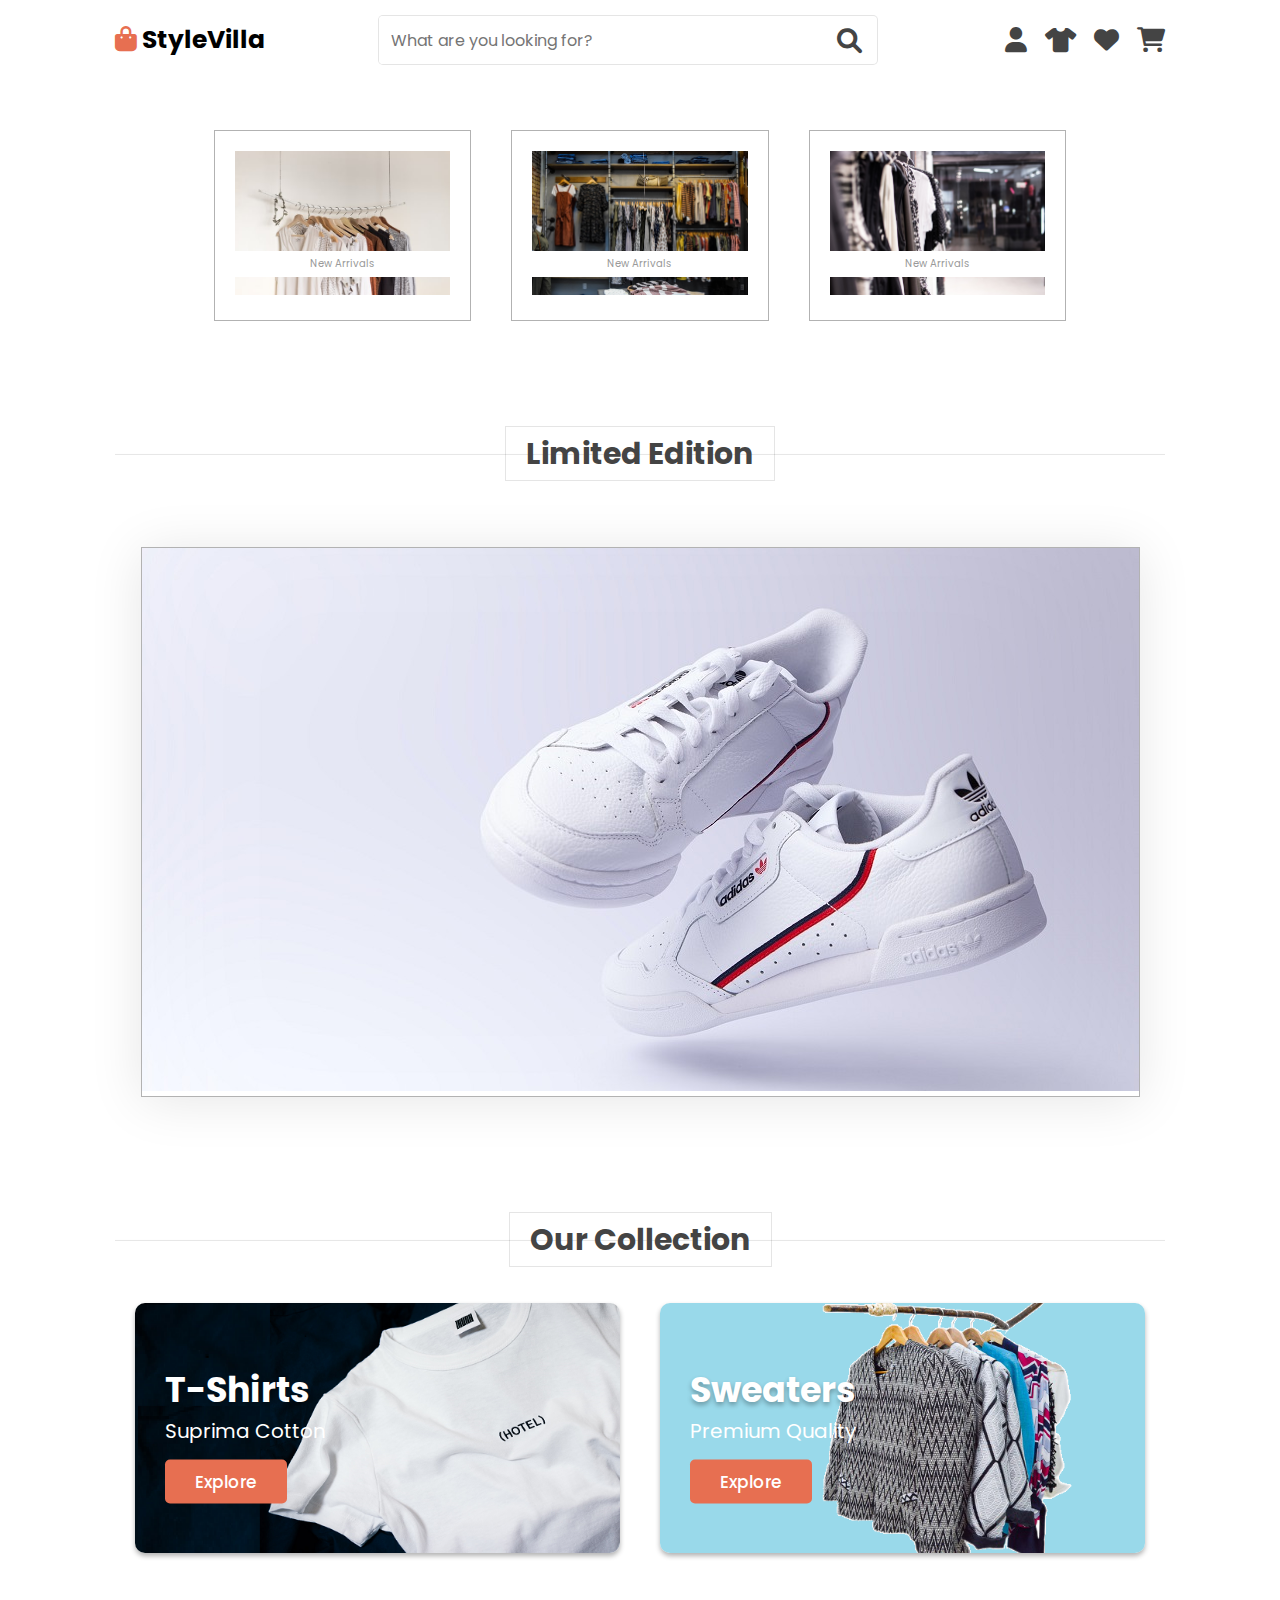
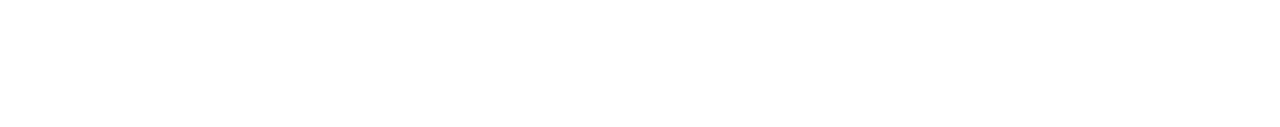
==== index.html @ 06cf0696 "docs: added home page" ====
<!DOCTYPE html>
<html lang="en">
  <head>
    <meta charset="UTF-8" />
    <meta http-equiv="X-UA-Compatible" content="IE=edge" />
    <meta name="viewport" content="width=device-width, initial-scale=1.0" />
    <link
      rel="stylesheet"
      href="https://cdnjs.cloudflare.com/ajax/libs/font-awesome/6.0.0/css/all.min.css"
    />
    <link rel="stylesheet" href="https://uiplugin.netlify.app/src.css">
    <link rel="stylesheet" href="style.css" />
    <title>StyleVilla - Shop for Men & Women Clothes</title>
  </head>
  <body>
    <!--Header-->
    <header class="header">
      <div class="header-1">
        <a href="./index.html" class="logo">
          <i class="fa-solid fa-bag-shopping"></i> StyleVilla
        </a>
        <form action="" class="search-form">
          <input
            type="search"
            name=""
            placeholder="What are you looking for?"
            id="search-box"
          />
          <label for="search-box" class="fas fa-search"></label>
        </form>
        
        <div class="icons">
          <div id="search-btn" class="fas fa-search"></div>
          <a href="./login.html" class="fas fa-user"></a>
          <a href="./product.html" class="fa-solid fa-shirt"></a>
          <a href="./wishlist.html" class="fas fa-heart"></a>
          <a href="./cart.html" class="fas fa-shopping-cart"></a>
        </div>
      </div>
    </header>

    <section class="arrival" id="arrival">
      <div class="box-container">
        <div class="box">
          <div class="image">
            <img src="image/card1.jpg" alt="" />
            <small class="small-txt">New Arrivals</small>
          </div>
        </div>

        <div class="box">
          <div class="image">
            <img src="image/card2.jpg" alt="" />
            <small class="small-txt">New Arrivals</small>
          </div>
        </div>

        <div class="box">
          <div class="image">
            <img src="image/card3.jpg" alt="" />
            <small class="small-txt">New Arrivals</small>
          </div>
        </div>
    </section>
    <!-- featured section starts  -->

    <section class="feature" id="featured">
      <h1 class="heading"><span> Limited edition </span></h1>

      <div class="row">
        <div class="image-container">
          <div class="banner-img">
            <img src="./image/hero.jpg" alt="" />
          </div>
        </div>
      </div>
    </section>

    <section class="deal" id="deal">
      <h1 class="heading"><span> our collection </span></h1>

      <div class="box-container">
        <div class="box">
          <img src="image/sum-tshirt.jpg" alt="" />
          <div class="content">
            <h3>T-shirts</h3>
            <p>Suprima Cotton</p>
            <a href="#"><button class="btn">explore</button></a>
          </div>
        </div>

        <div class="box">
          <img src="image/win-dresses.png" alt="" />
          <div class="content">
            <h3 class="lightbg">Sweaters</h3>
            <p class="lightbg">Premium Quality</p>
            <a href="#"><button class="btn">explore</button></a>
          </div>
        </div>
      </div>
    </section>
  </body>
</html>
---- style.css ----
@import url("https://fonts.googleapis.com/css2?family=Poppins:wght@100;300;400;500;600&display=swap");

:root {
  --green: #27ae60;
  --dark-color: #219150;
  --black: #444;
  --light-color: #666;
  --border: 0.1rem solid rgba(0, 0, 0, 0.1);
  --border-hover: 0.1rem solid var(--black);
  --box-shadow: 0 0.5rem 1rem rgba(0, 0, 0, 0.1);
  --body-bg: #f8edeb;
  --border-color: #9a9a9a;
  --bg-color: #ffffff;
  --font-color: #9a9a9a;
  --btn-color: #3b82f6;
  --default-color: #000000;
  --pink: #e76f51;
}

* {
  font-family: "Poppins", sans-serif;
  margin: 0;
  padding: 0;
  box-sizing: border-box;
  outline: none;
  border: none;
  text-decoration: none;
  text-transform: capitalize;
  transition: all 0.2s linear;
  transition: width none;
}

html {
  font-size: 62.5%;
  overflow-x: hidden;
  scroll-padding-top: 5rem;
  scroll-behavior: smooth;
}

html::-webkit-scrollbar {
  width: 1rem;
}

html::-webkit-scrollbar-track {
  background: transparent;
}

html::-webkit-scrollbar-thumb {
  background: var(--black);
}

section {
  padding: 3rem 9%;
}

.heading {
  text-align: center;
  margin-bottom: 2rem;
  position: relative;
}

.heading::before {
  content: "";
  position: absolute;
  top: 50%;
  left: 0;
  transform: translateY(-50%);
  width: 100%;
  height: 0.01rem;
  background: rgba(0, 0, 0, 0.1);
  z-index: -1;
}

.heading span {
  font-size: 3rem;
  padding: 0.5rem 2rem;
  color: var(--black);
  border: var(--border);
}

.btn {
  margin-top: 1rem;
  display: inline-block;
  padding: 0.9rem 3rem;
  border-radius: 0.5rem;
  color: #fff;
  background: var(--pink);
  font-size: 1.7rem;
  cursor: pointer;
  font-weight: 500;
}

.btn:hover {
  background: var(--pink);
}

.header .header-1 {
  background: #fff;
  padding: 1.5rem 9%;
  display: flex;
  align-items: center;
  justify-content: space-between;
}

.header .header-1 .logo {
  font-size: 2.5rem;
  font-weight: bolder;
  color: var(--default-color);
}

.header .header-1 .logo i {
  color: var(--pink);
}

.header .header-1 .search-form {
  width: 50rem;
  height: 5rem;
  border: var(--border);
  overflow: hidden;
  background: #fff;
  display: flex;
  align-items: center;
  border-radius: 0.5rem;
}

.header .header-1 .search-form input {
  font-size: 1.6rem;
  padding: 0 1.2rem;
  height: 100%;
  width: 100%;
  text-transform: none;
  color: var(--black);
}

.header .header-1 .search-form label {
  font-size: 2.5rem;
  padding-right: 1.5rem;
  color: var(--black);
  cursor: pointer;
}

.header .header-1 .search-form label:hover {
  color: var(--pink);
}

.header .header-1 .icons div,
.header .header-1 .icons a {
  font-size: 2.5rem;
  margin-left: 1.5rem;
  color: var(--black);
  cursor: pointer;
}

.header .header-1 .icons div:hover,
.header .header-1 .icons a:hover {
  color: var(--pink);
}

#search-btn {
  display: none;
}

.header {
  background: var(--pink);
}

.header .navbar {
  text-align: center;
}

.header .navbar a {
  color: #fff;
  display: inline-block;
  padding: 1.2rem;
  font-size: 1.7rem;
}

.header .navbar a:hover {
  background: var(--dark-color);
}

.header {
  position: fixed;
  top: 0;
  left: 0;
  right: 0;
  z-index: 1000;
}

.arrival {
  margin-top: 5rem;
}
.arrival .box-container {
  display: flex;
  align-items: center;
  justify-content: center;
  flex-wrap: wrap;
  padding: 2rem 0;
  width: 85%;
  margin: 2rem auto;
}

.arrival .box-container .box {
  flex: 1 1 20rem;
  border: 0.1rem solid rgba(0, 0, 0, 0.3);
  overflow: hidden;
  position: relative;
  margin: 1rem 2rem;
}

.arrival .box-container .box .image {
  height: auto;
  padding: 2rem;
  text-align: center;
  background: #fff;
}

.arrival .box-container .box .image img {
  max-width: 100%;
  height: auto;
}

.arrival .small-txt {
  background-color: var(--bg-color);
  color: var(--font-color);
  font-size: 1rem;
  padding: 5px 10px;
  position: absolute;
  left: 0;
  bottom: 4.3rem;
  width: 100%;
  text-align: center;
}

.feature .row {
  display: flex;
  align-items: center;
  justify-content: center;
  flex-wrap: wrap;
  padding: 2rem 0;
  margin: 1rem auto;
  width: 95%;
}

.feature .image-container {
  display: flex;
  align-items: center;
  justify-content: center;
  flex-flow: column wrap;
  padding: 2rem 0;
  margin: 1rem auto;
}

.feature .banner-img {
  max-width: 100%;
  height: auto;
  border: 0.1rem solid rgba(0, 0, 0, 0.3);
  box-shadow: 0px 4px 50px rgba(0, 0, 0, 0.1);
}

.deal {
  min-height: 60vh;
}

.deal .box-container {
  display: flex;
  align-items: center;
  justify-content: center;
  flex-wrap: wrap;
}

.deal .box-container .box {
  flex: 1 1 40rem;
  height: 25rem;
  margin: 2rem;
  border-radius: 1rem;
  overflow: hidden;
  position: relative;
  box-shadow: 0 0.3rem 0.5rem rgba(0, 0, 0, 0.3);
}

.deal .box-container .box img {
  height: 100%;
  width: 100%;
  object-fit: cover;
}

.deal .box-container .box .content {
  position: absolute;
  top: 55%;
  left: 3rem;
  transform: translateY(-50%);
}

.deal .box-container .box .content h3 {
  font-size: 3.5rem;
  color: #fff;
  text-shadow: 0 0.3rem 0.5rem rgba(0, 0, 0, 0.3);
}

.deal .box-container .box .content p {
  font-size: 2rem;
  color: #fff;
}

.deal .box-container .box .content .btn {
  margin: 1.4rem 0;
}

.form-container {
  width: 60rem;
  margin: 14rem auto;
  padding: 3rem;
  background-color: var(--bg-color);
  border: 0.2rem solid var(--default-color);
  box-shadow: 0px 4px 50px rgba(0, 0, 0, 0.08);
  border-radius: 10px;
  font-size: 2rem;
}

.form-container .title {
  text-align: center;
  padding-bottom: 2rem;
  font-size: 5rem;
  font-weight: 700;
}

.input input {
  width: 100%;
  padding: 0.5rem 1rem;
  margin: 1rem 0;
  border: 1px solid var(--default-color);
  border-radius: 5px;
  outline: none;
}

/* media queries  */

@media (max-width: 991px) {
  html {
    font-size: 55%;
  }

  .header .header-1 {
    padding: 2rem;
  }

  section {
    padding: 3rem 2rem;
  }
}

@media (max-width: 768px) {
  html {
    scroll-padding-top: 0;
  }

  body {
    padding-bottom: 6rem;
  }

  .bottom-navbar {
    display: block;
  }

  #search-btn {
    display: inline-block;
  }

  .header .header-1 {
    box-shadow: var(--box-shadow);
    position: relative;
  }

  .header .header-1 .search-form {
    position: absolute;
    top: -115%;
    right: 2rem;
    width: 90%;
    box-shadow: var(--box-shadow);
  }

  .header .header-1 .search-form.active {
    top: 115%;
  }
}

@media (max-width: 450px) {
  html {
    font-size: 50%;
  }

  .feature .image-container {
    overflow: hidden;
  }
  .banner-img {
    content: url(/image/herop.jpg);
  }

  .form-container {
    width: 40rem;
    margin: 14rem auto;
  }
}
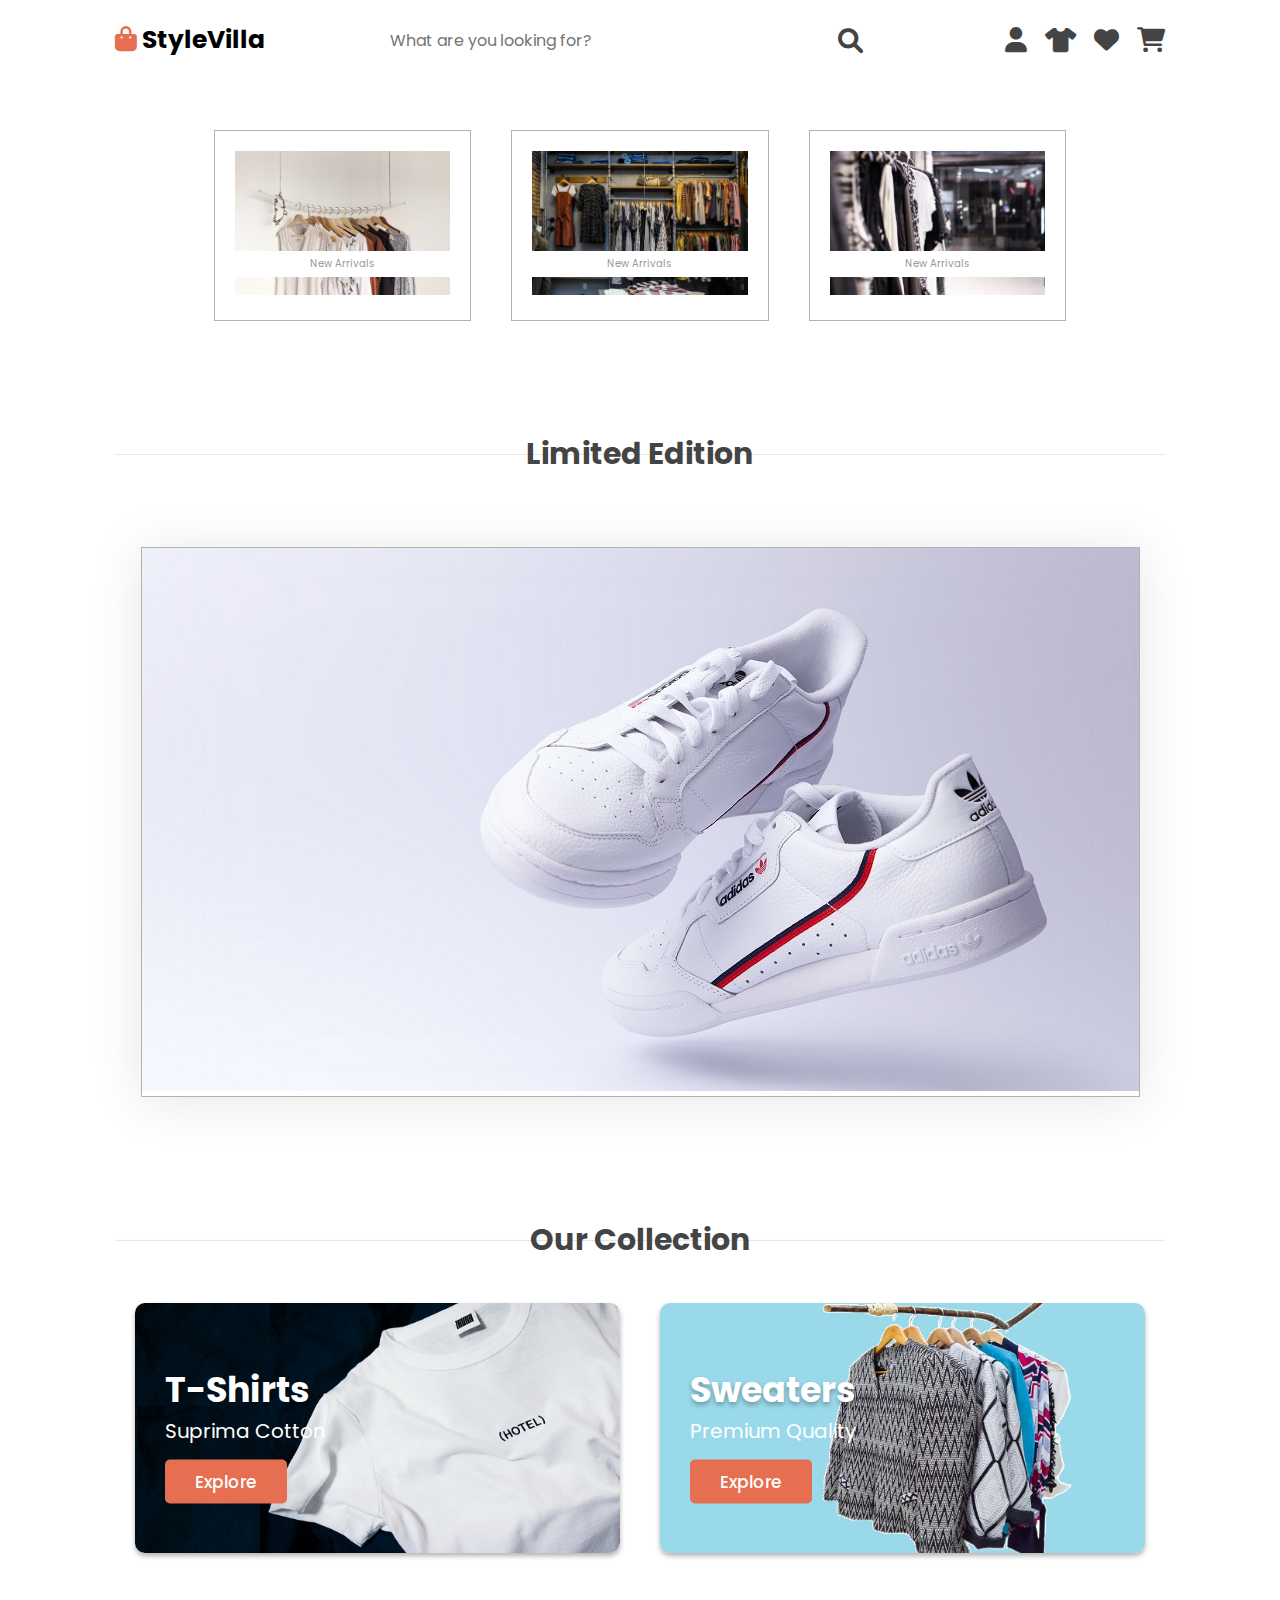
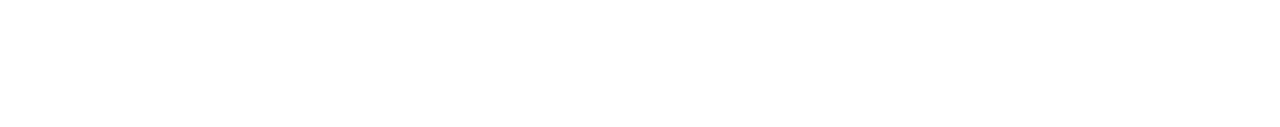
==== commit d757b9f5: "docs: used color variables" ====
--- a/index.html
+++ b/index.html
@@ -17,7 +17,7 @@
     <!--Header-->
     <header class="header">
       <div class="header-1">
-        <a href="./index.html" class="logo">
+        <a href="index.html" class="logo">
           <i class="fa-solid fa-bag-shopping"></i> StyleVilla
         </a>
         <form action="" class="search-form">
@@ -32,10 +32,10 @@
         
         <div class="icons">
           <div id="search-btn" class="fas fa-search"></div>
-          <a href="./login.html" class="fas fa-user"></a>
-          <a href="./product.html" class="fa-solid fa-shirt"></a>
-          <a href="./wishlist.html" class="fas fa-heart"></a>
-          <a href="./cart.html" class="fas fa-shopping-cart"></a>
+          <a href="login.html" class="fas fa-user"></a>
+          <a href="product.html" class="fa-solid fa-shirt"></a>
+          <a href="wishlist.html" class="fas fa-heart"></a>
+          <a href="cart.html" class="fas fa-shopping-cart"></a>
         </div>
       </div>
     </header>
@@ -44,21 +44,21 @@
       <div class="box-container">
         <div class="box">
           <div class="image">
-            <img src="image/card1.jpg" alt="" />
+            <img src="image/card1.jpg" alt="image" />
             <small class="small-txt">New Arrivals</small>
           </div>
         </div>
 
         <div class="box">
           <div class="image">
-            <img src="image/card2.jpg" alt="" />
+            <img src="image/card2.jpg" alt="image" />
             <small class="small-txt">New Arrivals</small>
           </div>
         </div>
 
         <div class="box">
           <div class="image">
-            <img src="image/card3.jpg" alt="" />
+            <img src="image/card3.jpg" alt="image" />
             <small class="small-txt">New Arrivals</small>
           </div>
         </div>
@@ -71,7 +71,7 @@
       <div class="row">
         <div class="image-container">
           <div class="banner-img">
-            <img src="./image/hero.jpg" alt="" />
+            <img src="./image/hero.jpg" alt="image" />
           </div>
         </div>
       </div>
@@ -82,7 +82,7 @@
 
       <div class="box-container">
         <div class="box">
-          <img src="image/sum-tshirt.jpg" alt="" />
+          <img src="image/sum-tshirt.jpg" alt="image" />
           <div class="content">
             <h3>T-shirts</h3>
             <p>Suprima Cotton</p>
@@ -91,7 +91,7 @@
         </div>
 
         <div class="box">
-          <img src="image/win-dresses.png" alt="" />
+          <img src="image/win-dresses.png" alt="image" />
           <div class="content">
             <h3 class="lightbg">Sweaters</h3>
             <p class="lightbg">Premium Quality</p>
--- a/style.css
+++ b/style.css
@@ -15,6 +15,7 @@
   --btn-color: #3b82f6;
   --default-color: #000000;
   --pink: #e76f51;
+  --border: rgba(0, 0, 0, 0.3);
 }
 
 * {
@@ -83,7 +84,7 @@
   display: inline-block;
   padding: 0.9rem 3rem;
   border-radius: 0.5rem;
-  color: #fff;
+  color: var(--bg-color);
   background: var(--pink);
   font-size: 1.7rem;
   cursor: pointer;
@@ -95,7 +96,7 @@
 }
 
 .header .header-1 {
-  background: #fff;
+  background: var(--bg-color);
   padding: 1.5rem 9%;
   display: flex;
   align-items: center;
@@ -117,7 +118,7 @@
   height: 5rem;
   border: var(--border);
   overflow: hidden;
-  background: #fff;
+  background: var(--bg-color);
   display: flex;
   align-items: center;
   border-radius: 0.5rem;
@@ -169,7 +170,7 @@
 }
 
 .header .navbar a {
-  color: #fff;
+  color: var(--bg-color);
   display: inline-block;
   padding: 1.2rem;
   font-size: 1.7rem;
@@ -202,7 +203,7 @@
 
 .arrival .box-container .box {
   flex: 1 1 20rem;
-  border: 0.1rem solid rgba(0, 0, 0, 0.3);
+  border: 0.1rem solid var(--border);
   overflow: hidden;
   position: relative;
   margin: 1rem 2rem;
@@ -212,7 +213,7 @@
   height: auto;
   padding: 2rem;
   text-align: center;
-  background: #fff;
+  background: var(--bg-color);
 }
 
 .arrival .box-container .box .image img {
@@ -254,7 +255,7 @@
 .feature .banner-img {
   max-width: 100%;
   height: auto;
-  border: 0.1rem solid rgba(0, 0, 0, 0.3);
+  border: 0.1rem solid var(--border);
   box-shadow: 0px 4px 50px rgba(0, 0, 0, 0.1);
 }
 
@@ -294,13 +295,13 @@
 
 .deal .box-container .box .content h3 {
   font-size: 3.5rem;
-  color: #fff;
+  color: var(--bg-color);
   text-shadow: 0 0.3rem 0.5rem rgba(0, 0, 0, 0.3);
 }
 
 .deal .box-container .box .content p {
   font-size: 2rem;
-  color: #fff;
+  color: var(--bg-color);
 }
 
 .deal .box-container .box .content .btn {
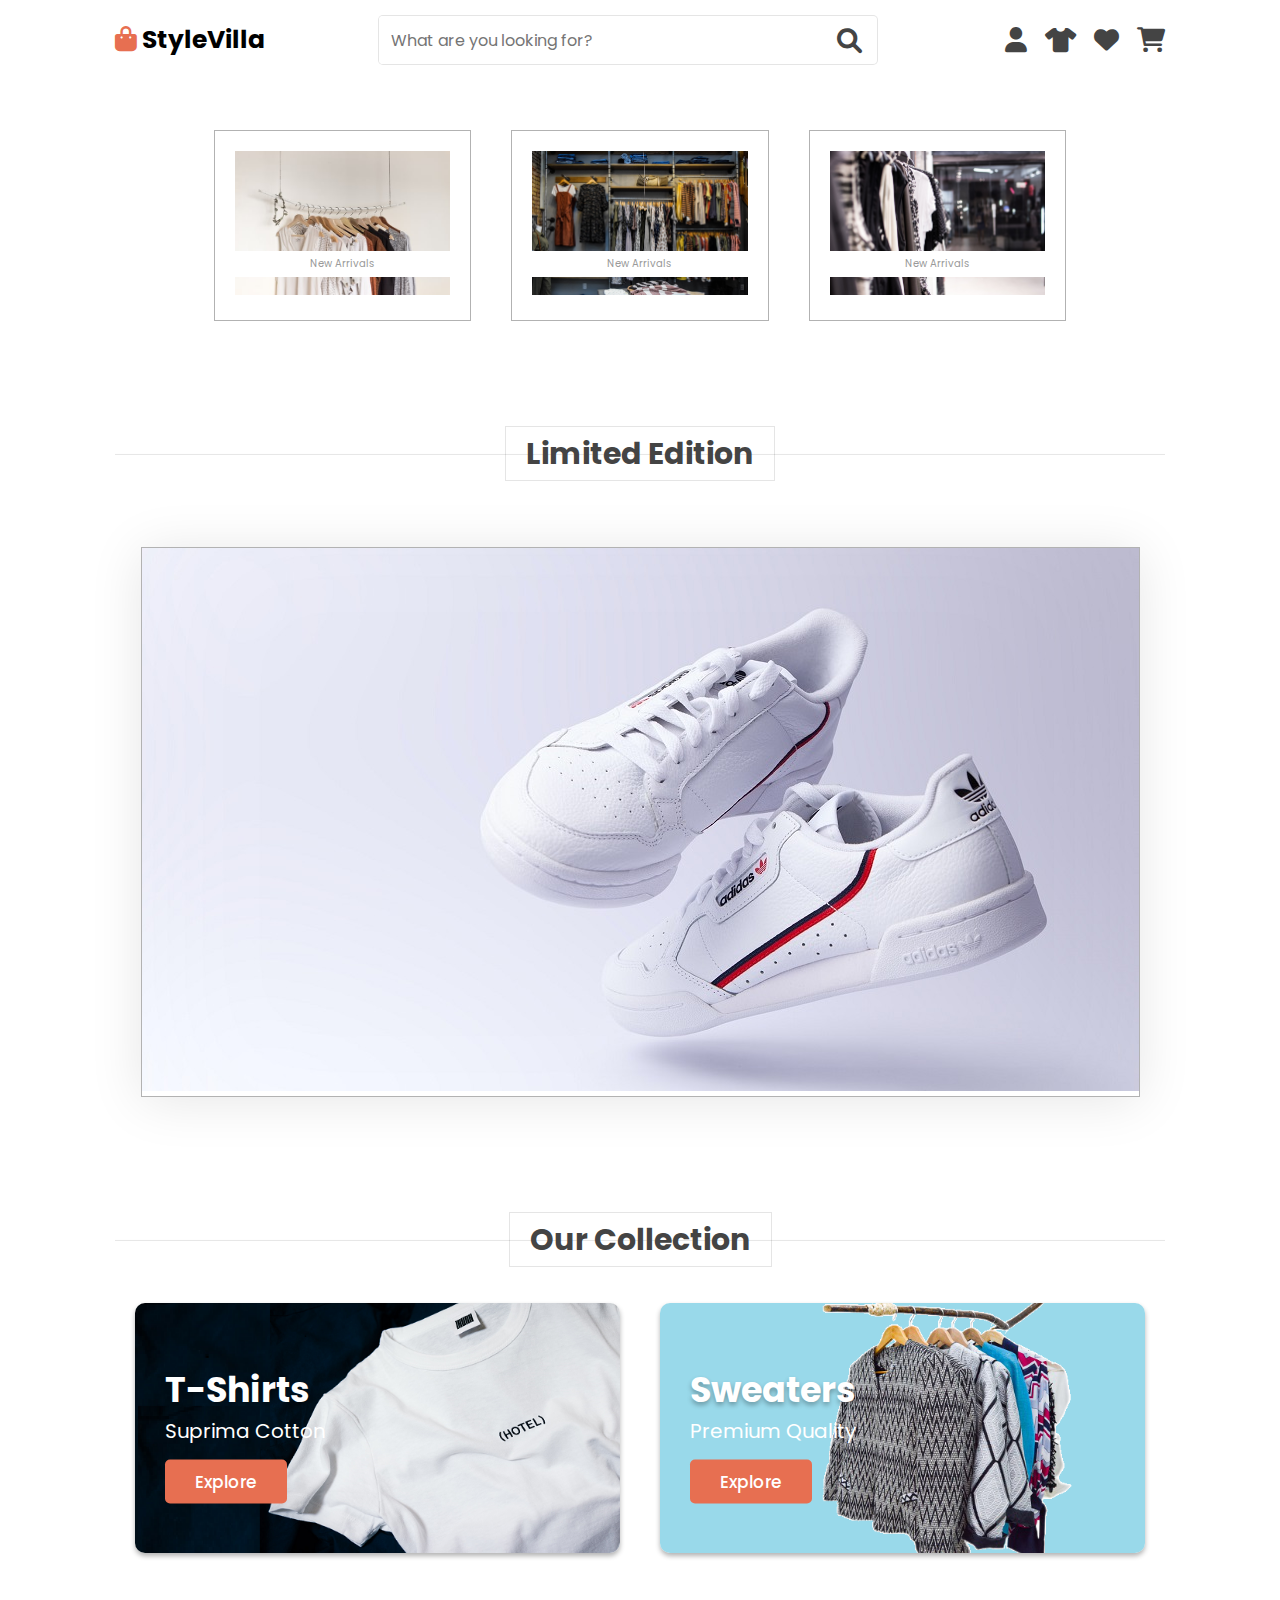
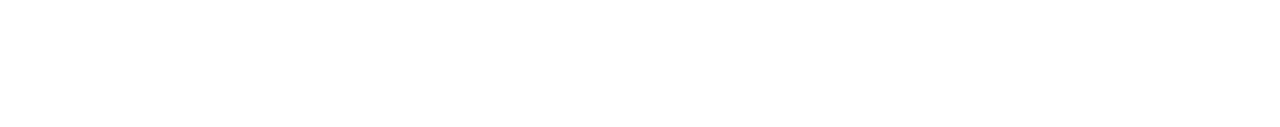
==== commit 876de5d6: "Merge pull request #1 from sahiba0915/homepage" ====
--- a/index.html
+++ b/index.html
@@ -20,10 +20,10 @@
         <a href="index.html" class="logo">
           <i class="fa-solid fa-bag-shopping"></i> StyleVilla
         </a>
-        <form action="" class="search-form">
+        <form action="post" class="search-form">
           <input
             type="search"
-            name=""
+            name="searchbox"
             placeholder="What are you looking for?"
             id="search-box"
           />
--- a/style.css
+++ b/style.css
@@ -15,7 +15,6 @@
   --btn-color: #3b82f6;
   --default-color: #000000;
   --pink: #e76f51;
-  --border: rgba(0, 0, 0, 0.3);
 }
 
 * {
@@ -203,7 +202,7 @@
 
 .arrival .box-container .box {
   flex: 1 1 20rem;
-  border: 0.1rem solid var(--border);
+  border: 0.1rem solid rgba(0, 0, 0, 0.3);
   overflow: hidden;
   position: relative;
   margin: 1rem 2rem;
@@ -255,7 +254,7 @@
 .feature .banner-img {
   max-width: 100%;
   height: auto;
-  border: 0.1rem solid var(--border);
+  border: 0.1rem solid rgba(0, 0, 0, 0.3);
   box-shadow: 0px 4px 50px rgba(0, 0, 0, 0.1);
 }
 
